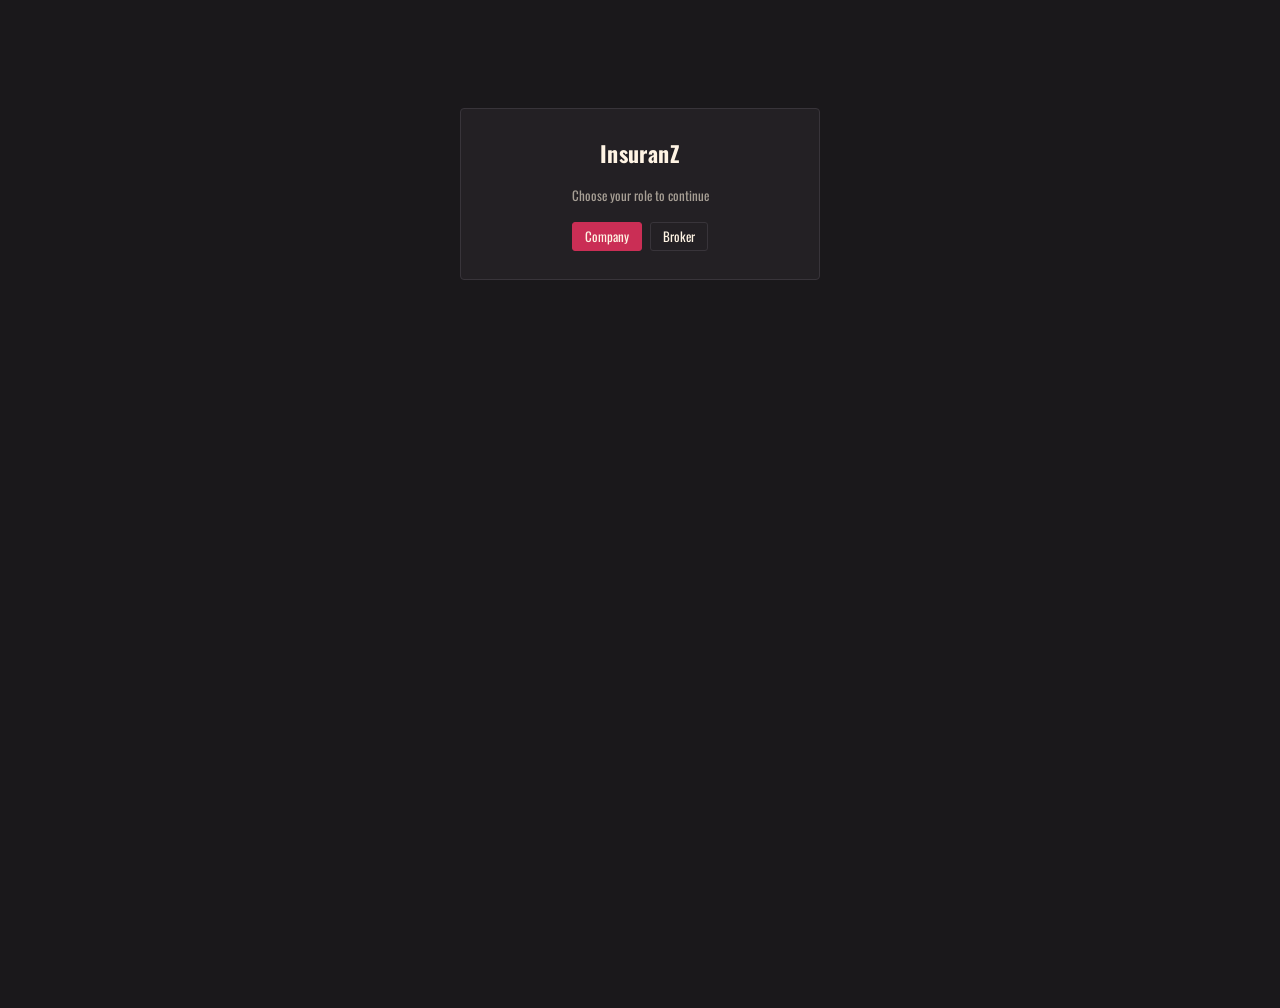
==== html/appointment.html @ 6fa03bc9 "vibe code mf" ====
<!DOCTYPE html>
<html lang="en">
<head>
<meta charset="utf-8">
<meta name="viewport" content="width=device-width, initial-scale=1, viewport-fit=cover">
<title>InsuranZ – Appointment</title>
<link rel="preconnect" href="https://fonts.googleapis.com">
<link rel="preconnect" href="https://fonts.gstatic.com" crossorigin>
<link href="https://fonts.googleapis.com/css2?family=Oswald:wght@200..700&display=swap" rel="stylesheet">
<link rel="stylesheet" href="../css/base.css">
<link rel="stylesheet" href="../css/appointment.css">
</head>
<body>
<div id="nav"></div>
<main id="main"></main>
<div class="overlay" id="overlay"><div class="card modal" id="modal"></div></div>
<script src="../js/api.js"></script>
<script src="../js/nav.js"></script>
<script src="../js/appointment.js"></script>
</body>
</html>
---- css/base.css ----
:root{--bg:#1A181B;--card:#232024;--text:#FFF4E4;--muted:#a79f95;--line:#38343a;--brand:#CA2E55;--ok:#06D6A0;--bad:#CA2E55;--warn:#a79f95;--grad:#CA2E55;color-scheme:dark;box-sizing:border-box;padding-top:env(safe-area-inset-top,0px);padding-bottom:env(safe-area-inset-bottom,0px)}
*{box-sizing:border-box}html{scroll-padding-top:env(safe-area-inset-top,0px)}
body{margin:0;min-height:100vh;background:var(--bg);color:var(--text);font:15px/1.5 "Oswald",system-ui,-apple-system,"Segoe UI",sans-serif}
button{font:inherit;cursor:pointer}
.nav{position:sticky;top:env(safe-area-inset-top,0px);z-index:5;display:flex;align-items:center;gap:16px;padding:10px 20px;background:var(--card);border-bottom:1px solid var(--line)}
.nav .links{display:flex;gap:6px;flex:1;justify-content:center}
.nav a{color:var(--muted);text-decoration:none;padding:6px 2px;margin:0 14px;font-size:14px;background:linear-gradient(var(--text),var(--text)) 0 100%/0 1px no-repeat;transition:color .2s,background-size .25s}.nav a:hover{color:var(--text);background-size:100% 1px}
.nav a.active{color:var(--text);background-size:100% 1px}
.icon-btn{background:none;border:0;font-size:20px;position:relative}
.dot{position:absolute;top:0;right:-2px;background:var(--bad);color:#fff;font-size:10px;border-radius:9px;padding:0 5px}
.profile{display:flex;align-items:center;gap:8px;background:none;border:1px solid var(--line);color:var(--text);border-radius:4px;padding:4px 12px 4px 4px}
.avatar{width:28px;height:28px;border-radius:3px;background:var(--grad);color:#fff;display:grid;place-items:center;font-size:13px}
main{max-width:980px;margin:0 auto;padding:24px 20px}
h1{font-size:22px;margin:0 0 16px;letter-spacing:.02em}
.card{background:var(--card);border:1px solid var(--line);border-radius:4px}
.row{margin-bottom:10px;overflow:hidden;transition:border-color .2s,box-shadow .2s}.row:hover,.row.open{border-color:#5a545c}
.row-head{display:grid;grid-template-columns:90px 1fr 130px auto;align-items:center;gap:12px;padding:10px 14px;cursor:pointer}
.row-head:hover{background:color-mix(in srgb,var(--brand) 5%,transparent)}
.muted{color:var(--muted);font-size:13px}
.btns{display:flex;gap:6px}
.btn{border:1px solid var(--line);background:var(--card);color:var(--text);border-radius:3px;padding:4px 12px;font-size:13px}
.btn:hover{border-color:var(--text)}.btn.ok{background:var(--ok);border-color:var(--ok);color:#1A181B}.btn.bad{background:var(--bad);border-color:var(--bad);color:#FFF4E4}.btn.pri{background:var(--brand);border-color:var(--brand);color:#FFF4E4}
.detail{display:none;padding:12px 14px 14px;border-top:1px solid var(--line);grid-template-columns:repeat(auto-fit,minmax(200px,1fr));gap:10px 20px}
.row.open .detail{display:grid}
.detail b{display:block;font-size:12px;color:var(--muted);font-weight:500}
.badge{font-size:12px;padding:1px 8px;border-radius:3px;border:1px solid currentColor}
.s-ok{color:var(--ok)}.s-bad{color:var(--bad)}.s-warn{color:var(--warn)}
.overlay{position:fixed;inset:0;background:rgba(0,0,0,.5);display:none;place-items:center;z-index:20;padding:16px}
.overlay.show{display:grid}
.modal{width:100%;max-width:460px;padding:20px;max-height:90vh;overflow:auto}
label{display:block;font-size:13px;color:var(--muted);margin:10px 0 4px}
input,select,textarea{width:100%;padding:8px 10px;border:1px solid var(--line);border-radius:3px;background:var(--bg);color:var(--text);font:inherit}
.actions{display:flex;justify-content:flex-end;gap:8px;margin-top:16px}
.pad{padding:16px}
.add{background:var(--bg);border:1px dashed var(--ok);color:var(--ok);border-radius:3px;padding:0;font-size:18px}
.add:hover{background:color-mix(in srgb,var(--ok) 14%,transparent);border-style:solid}
.calhead{display:flex;align-items:center;gap:12px;margin-bottom:14px}.calhead h1{margin:0}
.rep{border-left:3px solid var(--line);padding:4px 10px;margin-bottom:8px;font-size:13px}
@media(max-width:640px){.nav{gap:8px;padding:8px 10px}.profile span.n{display:none}.row-head{grid-template-columns:1fr auto}.row-head>:nth-child(3){display:none}}
---- css/appointment.css ----
.cal{display:grid;grid-template-columns:repeat(7,minmax(0,1fr));gap:4px}.dow{font-size:12px;color:var(--muted);text-align:center;padding:4px}
.day{min-height:100px;padding:4px;border:1px solid var(--line);border-radius:3px;background:var(--card);cursor:pointer;transition:border-color .2s,background .2s}
.day:hover{border-color:#5a545c;background:color-mix(in srgb,var(--brand) 8%,var(--card))}.day .n{font-size:12px;color:var(--muted)}.day.today .n{color:var(--ok);font-weight:600}
.appt{margin-top:3px;padding:3px 6px;border-left:3px solid var(--brand);background:color-mix(in srgb,var(--brand) 16%,transparent);border-radius:2px;font-size:11px;line-height:1.3;cursor:pointer}.appt:hover{background:color-mix(in srgb,var(--brand) 32%,transparent)}
.modal.wide{max-width:780px}.cols{display:grid;grid-template-columns:1.2fr 1fr;gap:22px}
.tagbox{display:flex;flex-wrap:wrap;gap:6px;padding:8px;border:1px solid var(--line);border-radius:3px;background:var(--bg);cursor:text}
.chip{display:inline-flex;align-items:center;gap:6px;background:#2f2c31;border-radius:3px;padding:3px 4px 3px 10px;font-size:13px}
.chip button{width:18px;height:18px;border-radius:50%;border:0;background:#413e43;color:var(--muted);line-height:1;padding:0;font-size:12px}.chip button:hover{background:var(--bad);color:#fff}
.tagbox input{flex:1;min-width:90px;width:auto;border:0;background:transparent;padding:4px;outline:0}
.tagfoot{display:flex;justify-content:space-between;align-items:center;margin-top:8px}
@media(max-width:640px){.cols{grid-template-columns:1fr}.day{min-height:64px}.appt{font-size:10px}}
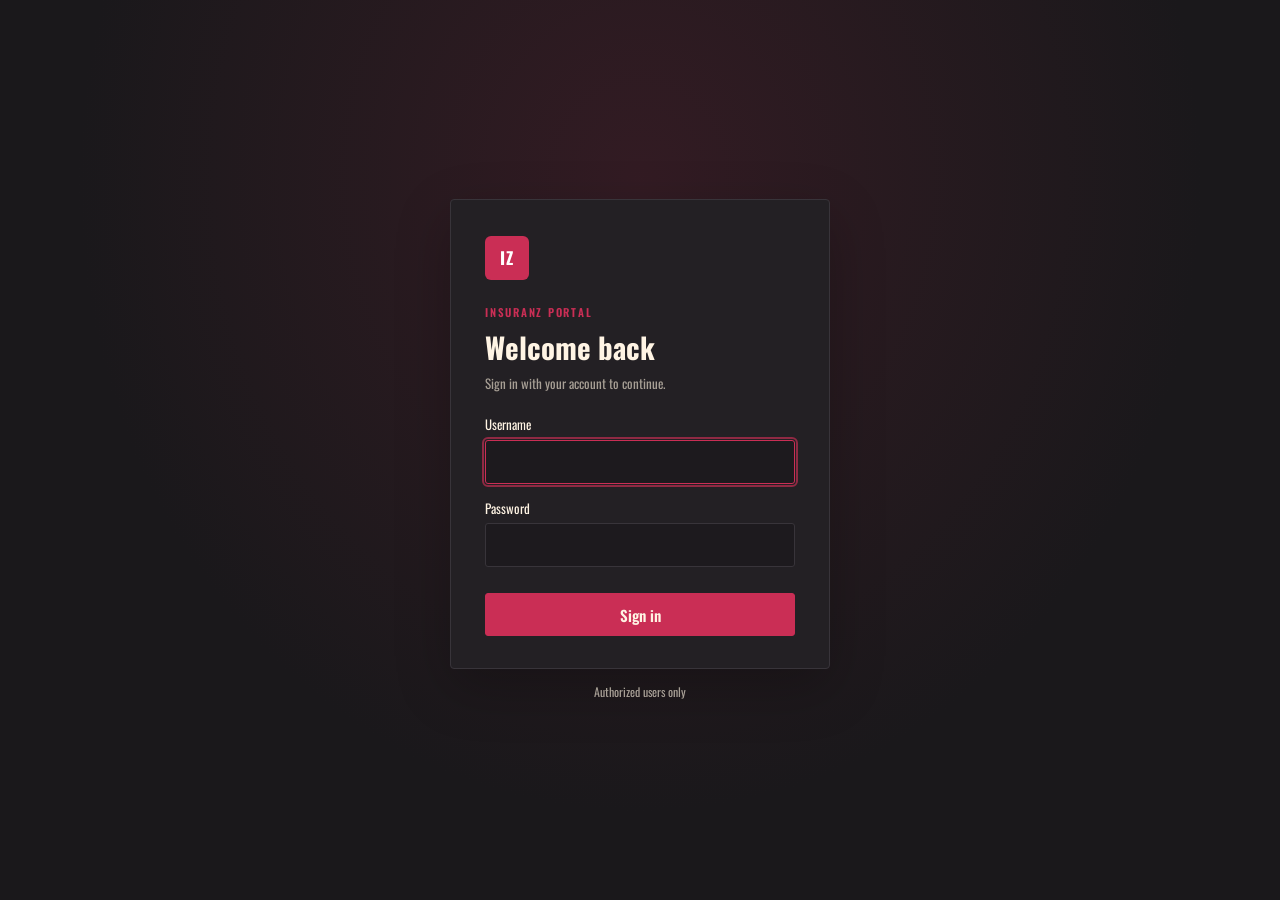
==== commit 94c459ed: "fix bug, add send insurance" ====
--- a/html/appointment.html
+++ b/html/appointment.html
@@ -3,6 +3,7 @@
 <head>
 <meta charset="utf-8">
 <meta name="viewport" content="width=device-width, initial-scale=1, viewport-fit=cover">
+<script>if(new URLSearchParams(location.search).get("embedded")==="1")document.documentElement.classList.add("embedded")</script>
 <title>InsuranZ – Appointment</title>
 <link rel="preconnect" href="https://fonts.googleapis.com">
 <link rel="preconnect" href="https://fonts.gstatic.com" crossorigin>
--- a/css/base.css
+++ b/css/base.css
@@ -1,4 +1,4 @@
-:root{--bg:#1A181B;--card:#232024;--text:#FFF4E4;--muted:#a79f95;--line:#38343a;--brand:#CA2E55;--ok:#06D6A0;--bad:#CA2E55;--warn:#a79f95;--grad:#CA2E55;color-scheme:dark;box-sizing:border-box;padding-top:env(safe-area-inset-top,0px);padding-bottom:env(safe-area-inset-bottom,0px)}
+﻿:root{--bg:#1A181B;--card:#232024;--text:#FFF4E4;--muted:#a79f95;--line:#38343a;--brand:#CA2E55;--ok:#06D6A0;--bad:#CA2E55;--warn:#a79f95;--grad:#CA2E55;color-scheme:dark;box-sizing:border-box;padding-top:env(safe-area-inset-top,0px);padding-bottom:env(safe-area-inset-bottom,0px)}
 *{box-sizing:border-box}html{scroll-padding-top:env(safe-area-inset-top,0px)}
 body{margin:0;min-height:100vh;background:var(--bg);color:var(--text);font:15px/1.5 "Oswald",system-ui,-apple-system,"Segoe UI",sans-serif}
 button{font:inherit;cursor:pointer}
@@ -6,8 +6,12 @@
 .nav .links{display:flex;gap:6px;flex:1;justify-content:center}
 .nav a{color:var(--muted);text-decoration:none;padding:6px 2px;margin:0 14px;font-size:14px;background:linear-gradient(var(--text),var(--text)) 0 100%/0 1px no-repeat;transition:color .2s,background-size .25s}.nav a:hover{color:var(--text);background-size:100% 1px}
 .nav a.active{color:var(--text);background-size:100% 1px}
+.nav a.icon-btn,.nav a.profile{margin:0;background:none;color:var(--text);text-decoration:none}
+.nav a.icon-btn{padding:4px}
+.nav a.profile{padding:4px 12px 4px 4px}
 .icon-btn{background:none;border:0;font-size:20px;position:relative}
 .dot{position:absolute;top:0;right:-2px;background:var(--bad);color:#fff;font-size:10px;border-radius:9px;padding:0 5px}
+.dot.hidden{display:none}
 .profile{display:flex;align-items:center;gap:8px;background:none;border:1px solid var(--line);color:var(--text);border-radius:4px;padding:4px 12px 4px 4px}
 .avatar{width:28px;height:28px;border-radius:3px;background:var(--grad);color:#fff;display:grid;place-items:center;font-size:13px}
 main{max-width:980px;margin:0 auto;padding:24px 20px}
@@ -23,9 +27,13 @@
 .detail{display:none;padding:12px 14px 14px;border-top:1px solid var(--line);grid-template-columns:repeat(auto-fit,minmax(200px,1fr));gap:10px 20px}
 .row.open .detail{display:grid}
 .detail b{display:block;font-size:12px;color:var(--muted);font-weight:500}
+.insurance-detail{grid-template-columns:repeat(4,minmax(0,1fr));gap:10px 20px;padding:12px 14px 14px}
+.insurance-detail>div{min-width:0;overflow-wrap:anywhere}
+.insurance-condition{grid-column:1/-1}
 .badge{font-size:12px;padding:1px 8px;border-radius:3px;border:1px solid currentColor}
 .s-ok{color:var(--ok)}.s-bad{color:var(--bad)}.s-warn{color:var(--warn)}
 .overlay{position:fixed;inset:0;background:rgba(0,0,0,.5);display:none;place-items:center;z-index:20;padding:16px}
+.embedded #nav{display:none}
 .overlay.show{display:grid}
 .modal{width:100%;max-width:460px;padding:20px;max-height:90vh;overflow:auto}
 label{display:block;font-size:13px;color:var(--muted);margin:10px 0 4px}
@@ -36,4 +44,16 @@
 .add:hover{background:color-mix(in srgb,var(--ok) 14%,transparent);border-style:solid}
 .calhead{display:flex;align-items:center;gap:12px;margin-bottom:14px}.calhead h1{margin:0}
 .rep{border-left:3px solid var(--line);padding:4px 10px;margin-bottom:8px;font-size:13px}
+.app-toast{position:fixed;right:20px;bottom:20px;z-index:50;max-width:min(420px,calc(100vw - 32px));padding:10px 16px;background:#3b2428;border:1px solid var(--bad);color:var(--text);border-radius:4px;box-shadow:0 8px 24px #0006;opacity:0;transform:translateY(8px);pointer-events:none;transition:opacity .2s,transform .2s}
+.confirm-backdrop{position:fixed;inset:0;z-index:1000;display:grid;place-items:center;padding:20px;background:rgba(0,0,0,.72);animation:confirm-fade-in .14s ease-out}
+.confirm-dialog{width:min(440px,100%);padding:22px 24px 18px;background:var(--card);border:1px solid var(--line);border-radius:8px;box-shadow:0 20px 60px #000a;animation:confirm-pop-in .16s ease-out}
+.confirm-dialog h2{margin:0 0 10px;color:var(--text);font-size:20px}
+.confirm-dialog p{margin:0;color:var(--muted);line-height:1.55;white-space:pre-line}
+.confirm-actions{display:flex;justify-content:flex-end;gap:10px;margin-top:22px}
+@keyframes confirm-fade-in{from{opacity:0}to{opacity:1}}
+@keyframes confirm-pop-in{from{opacity:.7;transform:translateY(8px) scale(.98)}to{opacity:1;transform:translateY(0) scale(1)}}
+.app-toast.visible{opacity:1;transform:translateY(0)}
+@media(max-width:760px){.insurance-detail{grid-template-columns:repeat(2,minmax(0,1fr))}}
+@media(max-width:420px){.insurance-detail{grid-template-columns:1fr}}
 @media(max-width:640px){.nav{gap:8px;padding:8px 10px}.profile span.n{display:none}.row-head{grid-template-columns:1fr auto}.row-head>:nth-child(3){display:none}}
+
--- a/css/appointment.css
+++ b/css/appointment.css
@@ -1,6 +1,8 @@
 .cal{display:grid;grid-template-columns:repeat(7,minmax(0,1fr));gap:4px}.dow{font-size:12px;color:var(--muted);text-align:center;padding:4px}
 .day{min-height:100px;padding:4px;border:1px solid var(--line);border-radius:3px;background:var(--card);cursor:pointer;transition:border-color .2s,background .2s}
-.day:hover{border-color:#5a545c;background:color-mix(in srgb,var(--brand) 8%,var(--card))}.day .n{font-size:12px;color:var(--muted)}.day.today .n{color:var(--ok);font-weight:600}
+.day.past{cursor:default;opacity:.65}.day.past:hover{border-color:var(--line);background:var(--card)}
+.day:hover{border-color:#5a545c;background:color-mix(in srgb,var(--brand) 8%,var(--card))}.day .n{display:flex;justify-content:space-between;align-items:center;font-size:12px;color:var(--muted)}.day.today .n{color:var(--ok);font-weight:600}
+.day-plus{width:20px;height:20px;padding:0;border:1px solid var(--line);border-radius:3px;background:var(--bg);color:var(--muted);line-height:1;cursor:pointer}.day-plus:hover{color:var(--ok);border-color:var(--ok)}
 .appt{margin-top:3px;padding:3px 6px;border-left:3px solid var(--brand);background:color-mix(in srgb,var(--brand) 16%,transparent);border-radius:2px;font-size:11px;line-height:1.3;cursor:pointer}.appt:hover{background:color-mix(in srgb,var(--brand) 32%,transparent)}
 .modal.wide{max-width:780px}.cols{display:grid;grid-template-columns:1.2fr 1fr;gap:22px}
 .tagbox{display:flex;flex-wrap:wrap;gap:6px;padding:8px;border:1px solid var(--line);border-radius:3px;background:var(--bg);cursor:text}
@@ -8,4 +10,11 @@
 .chip button{width:18px;height:18px;border-radius:50%;border:0;background:#413e43;color:var(--muted);line-height:1;padding:0;font-size:12px}.chip button:hover{background:var(--bad);color:#fff}
 .tagbox input{flex:1;min-width:90px;width:auto;border:0;background:transparent;padding:4px;outline:0}
 .tagfoot{display:flex;justify-content:space-between;align-items:center;margin-top:8px}
+.package-picker{position:relative}
+.package-options{position:absolute;top:calc(100% + 4px);left:0;right:0;z-index:12;display:grid;max-height:230px;overflow:auto;padding:4px;border:1px solid var(--line);border-radius:3px;background:var(--card);box-shadow:0 10px 24px rgba(0,0,0,.3)}
+.package-options[hidden]{display:none!important}
+.package-option{display:flex;justify-content:space-between;align-items:center;gap:12px;width:100%;padding:8px 10px;border:0;border-radius:2px;background:transparent;color:var(--text);text-align:left;cursor:pointer}
+.package-option:hover,.package-option:focus-visible{background:color-mix(in srgb,var(--brand) 18%,var(--card));outline:0}
+.package-option .muted{white-space:nowrap}
+.package-empty{padding:9px 10px;color:var(--muted);font-size:13px}
 @media(max-width:640px){.cols{grid-template-columns:1fr}.day{min-height:64px}.appt{font-size:10px}}
